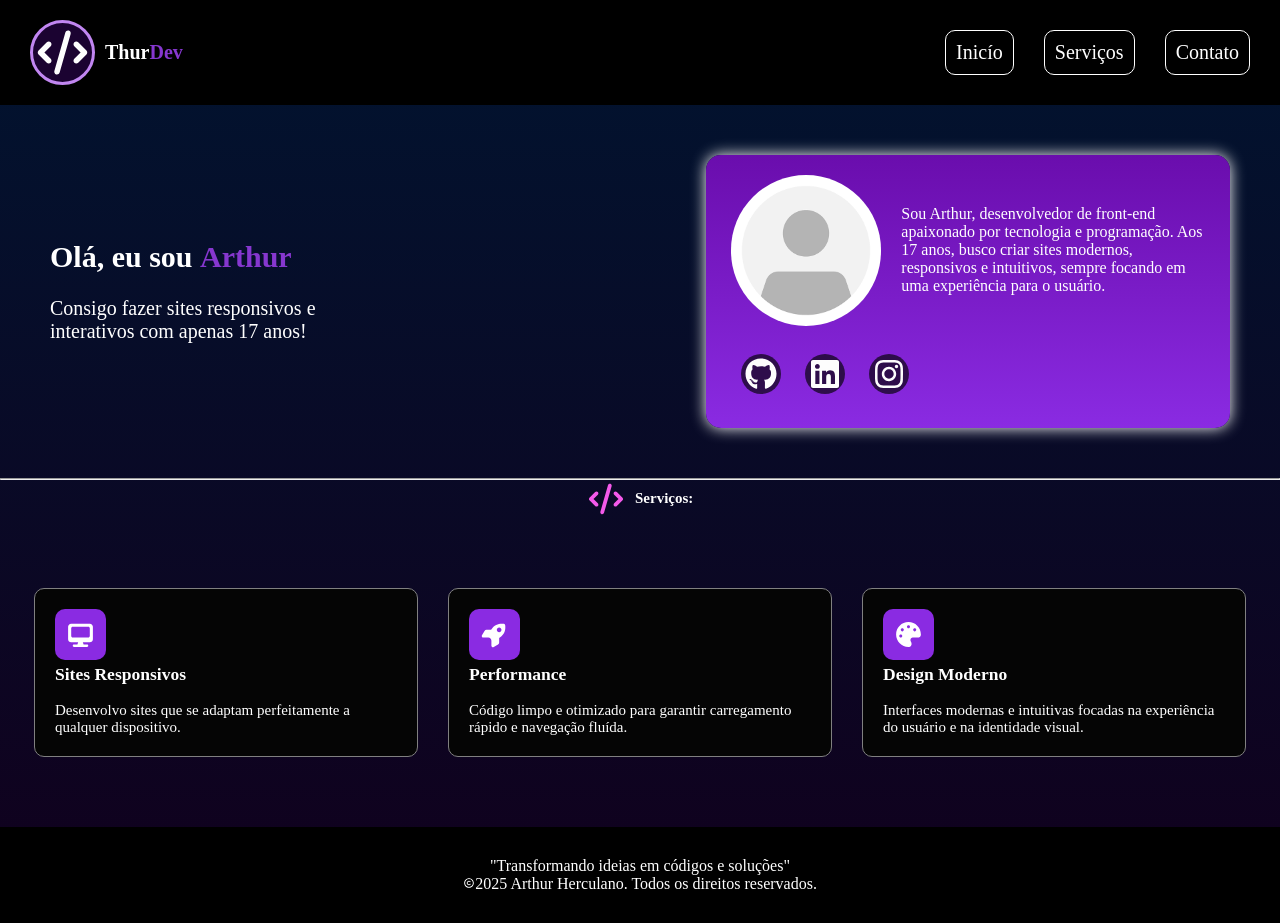
==== index.html @ 8c7f7ee9 "Atualizei o site" ====
<!DOCTYPE html>
<html lang="en">
<head>
    <meta charset="UTF-8">
    <meta name="viewport" content="width=device-width, initial-scale=1.0">
    <title>Document</title>
    <link rel="stylesheet" href="index.css">
</head>
<body>
    <section class="inicio">
        <div class="thur">
        <img src="code-solid-full.svg" alt=""> <br>
        <p class="dev">Thur<span>Dev</span></p>
        </div>
        <nav class="menu">
            <a href="#sobre" class="bnt">Inicío</a>
            <a href="#serv" class="bnt">Serviços</a>
            <a href="" class="bnt">Contato</a>
        </nav>
    </section>
    <section class="sobre">
        <div class="text">
        <h2>Olá, eu sou <span>Arthur</span></h2> <br>
        <p>Consigo fazer sites responsivos e <br>interativos com apenas 17 anos!</p>
        </div>
        <nav class="info">
            <div class="imagem">
                <img src="images.png" alt="">
                <p>Sou Arthur, desenvolvedor de front-end apaixonado por tecnologia e programação. Aos 17 anos, busco criar sites modernos, responsivos e intuitivos, sempre focando em uma experiência para o usuário.</p> 
            </div> <br>
            <div class="apps">
            <a href="https://github.com/arthurherculano155-del" target="_blank" class="app">
                <img src="github-brands-solid-full.svg" alt="">
            </a>
            <a href="" target="_blank" class="app">
                <img src="linkedin-brands-solid-full.svg" alt="">
            </a>
            <a href="" target="_blank" class="app">
                <img src="instagram-brands-solid-full.svg" alt="">
            </a>
            </div>
        </nav>
    </section>
    <section id="serv" class="serv">
            <hr>
             <div class="ter">
        <img src="code-solid-full(1).svg" alt="">
        <h1>Serviços:</h1>
    </div>
        <div class="container">
            <div class="card">
                <img src="desktop-solid-full.svg" alt="">
                <h3>Sites Responsivos</h3> <br>
                <p>Desenvolvo sites que se adaptam perfeitamente a qualquer dispositivo.</p>
            </div>
            <div class="card">
                <img src="rocket-solid-full.svg" alt="">
                <h3>Performance</h3> <br>
                <p>Código limpo e otimizado para garantir carregamento rápido e navegação fluída.</p>
            </div>
            <div class="card">
                <img src="palette-solid-full.svg" alt="">
                <h3>Design Moderno</h3> <br>
                <p>Interfaces modernas e intuitivas focadas na experiência do usuário e na identidade visual.</p>
            </div>
        </div>
    </section>
    <section class="final">
        <p>"Transformando ideias em códigos e soluções"</p>
        <p><img src="copyright-regular-full.svg" alt="">2025 Arthur Herculano. Todos os direitos reservados.</p>
    </section>
</body>
</html>
---- index.css ----
*{
    box-sizing: border-box;
    margin: 0;
    top: 0;
    overflow-x: hidden;
}

html{
    font-size: 10px;
}

span{
    color: rgb(134, 55, 207);
    font-weight: 600;
}

body{
    height: auto;
    background-repeat: no-repeat;
    background-size: auto;
    background-image: linear-gradient(rgb(1, 20, 48), rgb(17, 0, 29));
}

.thur{
    width: 110%;
    max-width: 650px;
    display: flex;
    align-items: center;
}

.inicio{
    width: 100vw;
    height: auto;
    display: flex;
    justify-content: space-between;
    background-color: rgb(0, 0, 0);
    align-items: center;
    padding: 2rem;
}

.inicio img{
    width: 10%;
    margin: 0rem 1rem;
    padding: 0.2rem;
    border: 3px solid rgb(193, 134, 241);
    background-color: rgb(27, 3, 49);
    border-radius: 100%;
}

.inicio .dev{
    font-size: 2rem;
    font-weight: 600;
    color: white;
}

.menu{
    display: flex;
    flex-wrap: wrap;
    gap: 3rem;
    padding: 1rem;
}

.menu a{
    color: white;
    font-weight: 500;
    font-size: 2rem;
    text-decoration: none;
    padding: 1rem;
    border: 1px solid white;
    border-radius: 10px;
    transition: 0.2s;
    cursor: pointer;
}

.menu a:hover{
    border: 1px solid rgb(102, 109, 253);
    transform: scale(1.1);
    color: rgb(102, 109, 253);
    text-decoration: underline;
}

.sobre{
    display: flex;
    gap: 3rem;
    justify-content: space-between;
    padding: 5rem;
    align-items: center;
}

.sobre .text{
    font-size: 2rem;
    color: white;
    width: 100%;
}

.sobre .text h2{
    font-size: 3rem;
}

.info{
    width: 80%;
    height: auto;
    padding: 2rem 2.5rem;
    align-items: center;
    background-image: linear-gradient(#6A0DAD, #8A2BE2);
    box-shadow: 0px 0px 15px white;
    border-radius: 1.5rem;
    color: white;
    font-size: 1.6rem;
    font-weight: 400;
    transition: 0.3s;
}

.info:hover{
    transform: scale(1.03);
}

.info .app{
    padding: 1rem;
    width: 15%;
    text-decoration: none;
    transition: 0.2s;
    margin: auto;
}

.ter{
    margin: auto;
    display: flex;
    justify-content: center;
    gap: 1rem;
    color: white;
    align-items: center;
}

.ter img{
    width: 3vw;
}

.apps{
    padding: 1rem 0rem;
    width: 500px;
    align-items: center;
    margin: auto;
    overflow-y: hidden;
}

.imagem{
    display: flex;
    justify-content: space-between;
    align-items: center;
    gap: 2rem;
}

.info img{
    border-radius: 100%;
    width: 50vw;
}

.info .app img{
    width: 8%;
    background-color: rgba(0, 0, 0, 0.651);
    border-radius: 100%;
    transition: 0.3s;
    margin: auto;
}

.info .app img:hover{
    transform: scale(1.1);
}

.serv hr{
    width: 100vw;
    color: rgb(48, 44, 44);
}

.container img{
    width: 15%;
    padding: 1rem;
    background-color: blueviolet;
    border-radius: 10px;
}

.container{
    width: 100vw;
    color: white;
    font-size: 1.5rem;
    display: flex;
    justify-content: center;
    gap: 3rem;
    padding: 7rem 0rem;
}

.card{
    width: 30%;
    align-items: center;
    border: 1.5px solid grey;
    border-radius: 10px;
    background-color: rgb(5, 5, 5);
    padding: 2rem;
    cursor: default;
    transition: 0.3s;
}

.card:hover{
    transform: translateY(-8px);
}

.final{
    font-size: 1.6rem;
    color: white;
    text-align: center;
    background-color: black;
    width: 100vw;
    align-items: center;
    gap: 1rem;
    padding: 3rem;
}

.final img{
    width: 1%;
}

@media (max-width: 480px){

    html{
        font-size: 10px;
    }

    .sobre{
        flex-direction: column;
        width: 100vw;
        padding: 2rem 0;
        margin: auto;
        text-align: center;
    }

    .menu a{
        font-size: 3.5vw;
        font-weight: 600;
    }

    .menu{
        margin: auto;
        width: 100vw;
        position: relative;
        right: 18px;
    }

    .info{
        width: 90vw;
        margin: auto;
        flex-direction: column;
    }

    .thur p{
        padding: 1rem;
    }

    .text h2{
        font-size: 2rem;
    }

    .info .imagem{
        flex-direction: column;
    }

    .info .imagem img{
        width: 80px;
    }

    .apps{
        width: 100vw;
        margin: auto;
        justify-content: center;
        position: relative;
        right: 40px;
    }

    .apps .app img{
        width: 12%;
    }

    .inicio{
        flex-direction: column;
        font-size: 2rem;
    }

    .inicio .menu{
        padding: 2rem;
        text-align: center;
        align-items: center;
        display: flex;
        justify-content: space-between;
    }

    .inicio .thur{
        flex-direction: column;
    }

    .inicio .thur img{
        width: 80px;
        margin: auto;
    }

    .ter img{
        width: 40px;
    }

    .container{
        font-size: 1.8rem;
        flex-direction: column;
        margin: auto;
        gap: 5rem;
    }

    .card{
        margin: auto;
        width: 90vw;
    }

    .card img{
        width: 40%;
    }
}
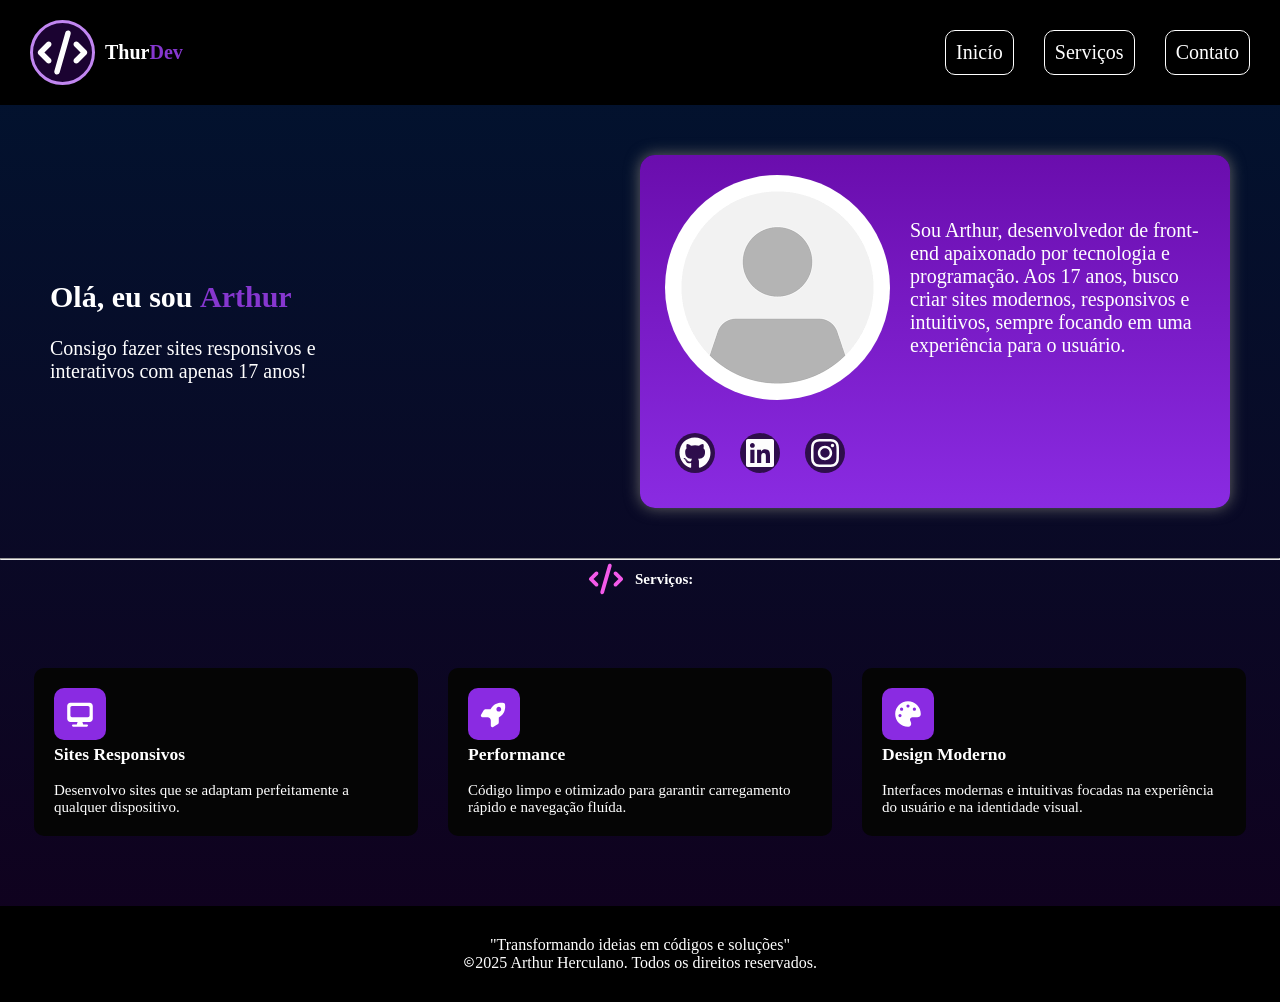
==== commit 5c3d20b9: "Melhorei CSS" ====
--- a/index.html
+++ b/index.html
@@ -3,7 +3,7 @@
 <head>
     <meta charset="UTF-8">
     <meta name="viewport" content="width=device-width, initial-scale=1.0">
-    <title>Document</title>
+    <title>ThurDev - Site</title>
     <link rel="stylesheet" href="index.css">
 </head>
 <body>
@@ -18,7 +18,7 @@
             <a href="" class="bnt">Contato</a>
         </nav>
     </section>
-    <section class="sobre">
+    <section id="sobre" class="sobre">
         <div class="text">
         <h2>Olá, eu sou <span>Arthur</span></h2> <br>
         <p>Consigo fazer sites responsivos e <br>interativos com apenas 17 anos!</p>
@@ -35,7 +35,7 @@
             <a href="" target="_blank" class="app">
                 <img src="linkedin-brands-solid-full.svg" alt="">
             </a>
-            <a href="" target="_blank" class="app">
+            <a href="https://www.instagram.com/thur.thx_/" target="_blank" class="app">
                 <img src="instagram-brands-solid-full.svg" alt="">
             </a>
             </div>
--- a/index.css
+++ b/index.css
@@ -1,324 +1,324 @@
-*{
+* {
     box-sizing: border-box;
     margin: 0;
     top: 0;
+}
+
+html {
+    font-size: 10px;
+}
+
+body {
+    height: auto;
+    background-image: linear-gradient(rgb(1, 20, 48), rgb(17, 0, 29));
+    background-repeat: no-repeat;
+    background-size: auto;
     overflow-x: hidden;
 }
 
-html{
-    font-size: 10px;
-}
-
-span{
+span {
     color: rgb(134, 55, 207);
     font-weight: 600;
 }
 
-body{
+.inicio {
+    display: flex;
+    justify-content: space-between;
+    align-items: center;
+    width: 100vw;
     height: auto;
-    background-repeat: no-repeat;
-    background-size: auto;
-    background-image: linear-gradient(rgb(1, 20, 48), rgb(17, 0, 29));
-}
-
-.thur{
+    padding: 2rem;
+    background-color: rgb(0, 0, 0);
+}
+
+.thur {
+    display: flex;
+    align-items: center;
     width: 110%;
     max-width: 650px;
-    display: flex;
-    align-items: center;
-}
-
-.inicio{
-    width: 100vw;
-    height: auto;
-    display: flex;
-    justify-content: space-between;
-    background-color: rgb(0, 0, 0);
-    align-items: center;
-    padding: 2rem;
-}
-
-.inicio img{
+}
+
+.inicio img {
     width: 10%;
-    margin: 0rem 1rem;
+    margin: 0 1rem;
     padding: 0.2rem;
     border: 3px solid rgb(193, 134, 241);
+    border-radius: 100%;
     background-color: rgb(27, 3, 49);
-    border-radius: 100%;
-}
-
-.inicio .dev{
+}
+
+.inicio .dev {
+    color: white;
     font-size: 2rem;
     font-weight: 600;
-    color: white;
-}
-
-.menu{
+}
+
+.menu {
     display: flex;
     flex-wrap: wrap;
     gap: 3rem;
     padding: 1rem;
 }
 
-.menu a{
-    color: white;
-    font-weight: 500;
-    font-size: 2rem;
-    text-decoration: none;
+.menu a {
     padding: 1rem;
     border: 1px solid white;
     border-radius: 10px;
+    color: white;
+    font-size: 2rem;
+    font-weight: 500;
+    text-decoration: none;
+    cursor: pointer;
     transition: 0.2s;
-    cursor: pointer;
-}
-
-.menu a:hover{
-    border: 1px solid rgb(102, 109, 253);
-    transform: scale(1.1);
-    color: rgb(102, 109, 253);
+}
+
+.menu a:hover {
+    color: rgb(164, 67, 255);
+    border-color: rgb(164, 67, 255);
     text-decoration: underline;
-}
-
-.sobre{
-    display: flex;
+    transform: scale(1.05);
+}
+
+.sobre {
+    display: flex;
+    justify-content: space-between;
+    align-items: center;
     gap: 3rem;
-    justify-content: space-between;
     padding: 5rem;
-    align-items: center;
-}
-
-.sobre .text{
+}
+
+.sobre .text {
+    width: 100%;
+    color: white;
     font-size: 2rem;
-    color: white;
-    width: 100%;
-}
-
-.sobre .text h2{
+}
+
+.sobre .text h2 {
     font-size: 3rem;
 }
 
-.info{
-    width: 80%;
+.info {
+    width: 50%;
     height: auto;
     padding: 2rem 2.5rem;
-    align-items: center;
-    background-image: linear-gradient(#6A0DAD, #8A2BE2);
-    box-shadow: 0px 0px 15px white;
     border-radius: 1.5rem;
-    color: white;
-    font-size: 1.6rem;
+    background-image: linear-gradient(#6a0dad, #8a2be2);
+    box-shadow: 0 0 15px rgb(102, 102, 102);
+    color: white;
+    font-size: 2rem;
     font-weight: 400;
     transition: 0.3s;
 }
 
-.info:hover{
-    transform: scale(1.03);
-}
-
-.info .app{
+.info:hover {
+    transform: scale(1.02);
+}
+
+.imagem {
+    display: flex;
+    justify-content: space-between;
+    align-items: center;
+    gap: 2rem;
+}
+
+.info img {
+    width: 50vw;
+    border-radius: 100%;
+}
+
+.apps {
+    width: 500px;
+    padding: 1rem 0;
+    align-items: center;
+    overflow-y: hidden;
+}
+
+.info .app {
+    width: 15%;
+    margin: auto;
     padding: 1rem;
-    width: 15%;
     text-decoration: none;
     transition: 0.2s;
+}
+
+.info .app img {
+    width: 8%;
     margin: auto;
-}
-
-.ter{
+    border-radius: 100%;
+    background-color: rgba(0, 0, 0, 0.651);
+    transition: 0.3s;
+}
+
+.info .app img:hover {
+    transform: scale(1.1);
+}
+
+.ter {
+    display: flex;
+    justify-content: center;
+    align-items: center;
+    gap: 1rem;
     margin: auto;
-    display: flex;
-    justify-content: center;
-    gap: 1rem;
-    color: white;
-    align-items: center;
-}
-
-.ter img{
+    color: white;
+}
+
+.ter img {
     width: 3vw;
 }
 
-.apps{
-    padding: 1rem 0rem;
-    width: 500px;
-    align-items: center;
-    margin: auto;
-    overflow-y: hidden;
-}
-
-.imagem{
-    display: flex;
-    justify-content: space-between;
-    align-items: center;
-    gap: 2rem;
-}
-
-.info img{
-    border-radius: 100%;
-    width: 50vw;
-}
-
-.info .app img{
-    width: 8%;
-    background-color: rgba(0, 0, 0, 0.651);
-    border-radius: 100%;
-    transition: 0.3s;
-    margin: auto;
-}
-
-.info .app img:hover{
-    transform: scale(1.1);
-}
-
-.serv hr{
+.serv hr {
     width: 100vw;
     color: rgb(48, 44, 44);
 }
 
-.container img{
+.container {
+    display: flex;
+    justify-content: center;
+    gap: 3rem;
+    width: 100vw;
+    padding: 7rem 0;
+    color: white;
+    font-size: 1.5rem;
+}
+
+.container img {
     width: 15%;
     padding: 1rem;
+    border-radius: 10px;
     background-color: blueviolet;
-    border-radius: 10px;
-}
-
-.container{
-    width: 100vw;
-    color: white;
-    font-size: 1.5rem;
-    display: flex;
-    justify-content: center;
-    gap: 3rem;
-    padding: 7rem 0rem;
-}
-
-.card{
+}
+
+.card {
     width: 30%;
-    align-items: center;
-    border: 1.5px solid grey;
+    padding: 2rem;
     border-radius: 10px;
     background-color: rgb(5, 5, 5);
-    padding: 2rem;
+    align-items: center;
     cursor: default;
     transition: 0.3s;
 }
 
-.card:hover{
+.card:hover {
     transform: translateY(-8px);
 }
 
-.final{
+.final {
+    width: 100vw;
+    padding: 3rem;
+    background-color: black;
+    color: white;
     font-size: 1.6rem;
-    color: white;
     text-align: center;
-    background-color: black;
-    width: 100vw;
     align-items: center;
     gap: 1rem;
-    padding: 3rem;
-}
-
-.final img{
+}
+
+.final img {
     width: 1%;
 }
 
-@media (max-width: 480px){
-
-    html{
+@media (max-width: 480px) {
+    html {
         font-size: 10px;
     }
 
-    .sobre{
-        flex-direction: column;
+    .inicio {
+        flex-direction: column;
+        font-size: 2rem;
+    }
+
+    .inicio .menu {
+        display: flex;
+        justify-content: space-between;
+        align-items: center;
+        padding: 2rem;
+        text-align: center;
+    }
+
+    .inicio .thur {
+        flex-direction: column;
+    }
+
+    .inicio .thur img {
+        width: 80px;
+        margin: auto;
+    }
+
+    .menu {
+        position: relative;
+        right: 18px;
         width: 100vw;
-        padding: 2rem 0;
-        margin: auto;
-        text-align: center;
-    }
-
-    .menu a{
+        margin: auto;
+    }
+
+    .menu a {
         font-size: 3.5vw;
         font-weight: 600;
     }
 
-    .menu{
-        margin: auto;
+    .sobre {
+        flex-direction: column;
         width: 100vw;
-        position: relative;
-        right: 18px;
-    }
-
-    .info{
+        margin: auto;
+        padding: 2rem 0;
+        text-align: center;
+    }
+
+    .text h2 {
+        font-size: 2rem;
+    }
+
+    .thur p {
+        padding: 1rem;
+    }
+
+    .info {
         width: 90vw;
         margin: auto;
         flex-direction: column;
     }
 
-    .thur p{
-        padding: 1rem;
-    }
-
-    .text h2{
-        font-size: 2rem;
-    }
-
-    .info .imagem{
-        flex-direction: column;
-    }
-
-    .info .imagem img{
+    .info .imagem {
+        flex-direction: column;
+    }
+
+    .info .imagem img {
         width: 80px;
     }
 
-    .apps{
-        width: 100vw;
-        margin: auto;
-        justify-content: center;
+    .apps {
         position: relative;
         right: 40px;
-    }
-
-    .apps .app img{
+        width: 100vw;
+        margin: auto;
+        justify-content: center;
+    }
+
+    .apps .app img {
         width: 12%;
     }
 
-    .inicio{
-        flex-direction: column;
-        font-size: 2rem;
-    }
-
-    .inicio .menu{
-        padding: 2rem;
-        text-align: center;
-        align-items: center;
-        display: flex;
-        justify-content: space-between;
-    }
-
-    .inicio .thur{
-        flex-direction: column;
-    }
-
-    .inicio .thur img{
-        width: 80px;
-        margin: auto;
-    }
-
-    .ter img{
+    .ter img {
         width: 40px;
     }
 
-    .container{
+    .container {
+        flex-direction: column;
+        gap: 5rem;
+        margin: auto;
         font-size: 1.8rem;
-        flex-direction: column;
-        margin: auto;
-        gap: 5rem;
-    }
-
-    .card{
-        margin: auto;
+    }
+
+    .card {
         width: 90vw;
-    }
-
-    .card img{
+        margin: auto;
+    }
+
+    .card img {
         width: 40%;
     }
+
+    .final img {
+        width: 5vw;
+    }
 }
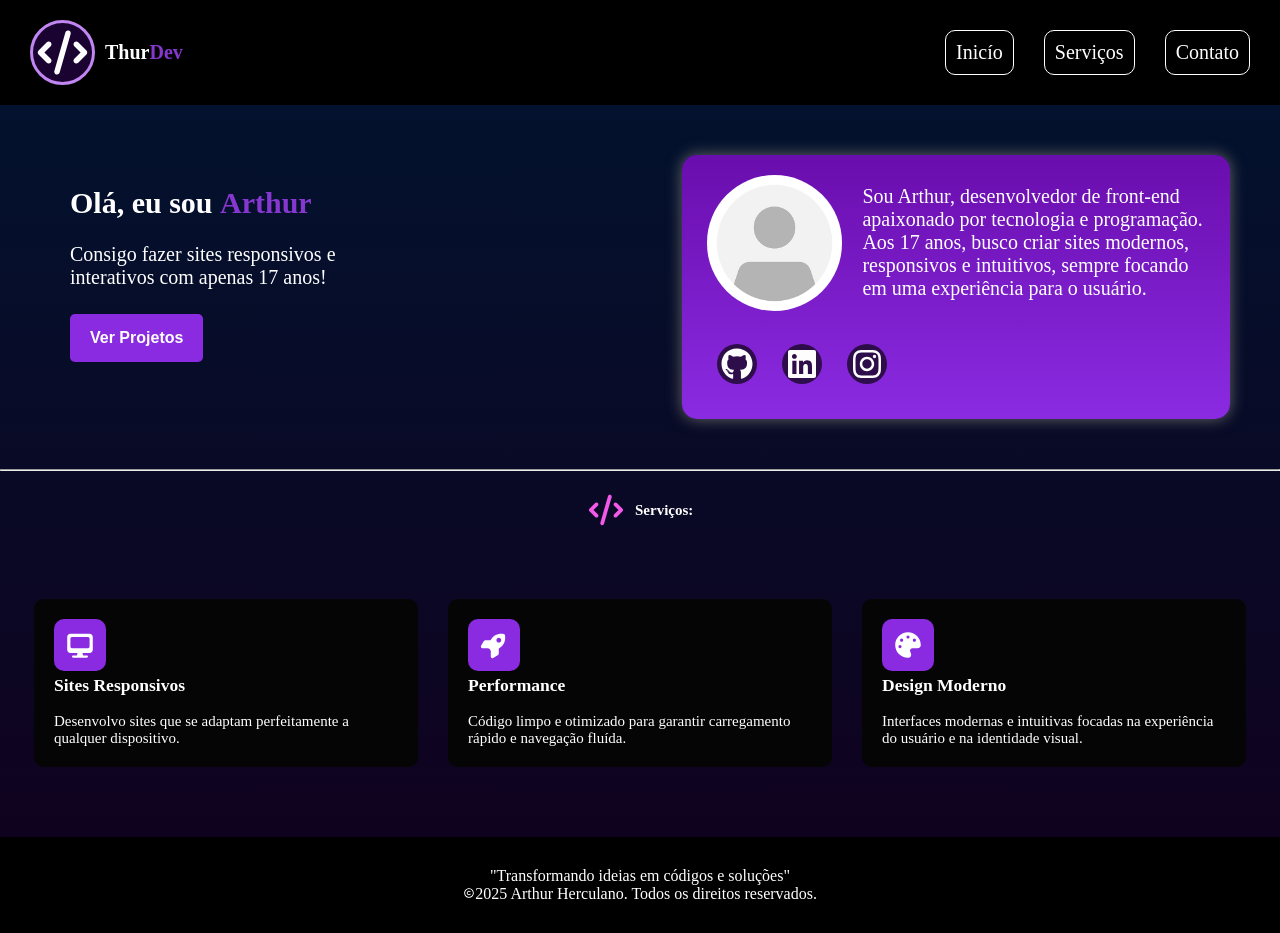
==== commit f6889822: "Adicionei botão" ====
--- a/index.html
+++ b/index.html
@@ -22,6 +22,7 @@
         <div class="text">
         <h2>Olá, eu sou <span>Arthur</span></h2> <br>
         <p>Consigo fazer sites responsivos e <br>interativos com apenas 17 anos!</p>
+        <button class="bntt">Ver Projetos</button>
         </div>
         <nav class="info">
             <div class="imagem">
--- a/index.css
+++ b/index.css
@@ -2,6 +2,7 @@
     box-sizing: border-box;
     margin: 0;
     top: 0;
+    overflow-x: hidden;
 }
 
 html {
@@ -91,14 +92,34 @@
     width: 100%;
     color: white;
     font-size: 2rem;
+    padding: 2rem;
 }
 
 .sobre .text h2 {
     font-size: 3rem;
 }
 
+.bntt{
+    padding: 1.5rem 2rem;
+    color: white;
+    border-radius: 5px;
+    background-color: blueviolet;
+    border: none;
+    font-weight: 600;
+    font-size: 1.6rem;
+    margin: 2.5rem 0rem;
+    transition: 0.4s;
+}
+
+.bntt:hover{
+    transform: scale(1.05);
+    text-decoration: underline;
+    color: rgb(76, 3, 145);
+    background-color: white;
+}
+
 .info {
-    width: 50%;
+    width: 90%;
     height: auto;
     padding: 2rem 2.5rem;
     border-radius: 1.5rem;
@@ -108,6 +129,7 @@
     font-size: 2rem;
     font-weight: 400;
     transition: 0.3s;
+    cursor: default;
 }
 
 .info:hover {
@@ -160,6 +182,7 @@
     gap: 1rem;
     margin: auto;
     color: white;
+    margin-top: 2rem;
 }
 
 .ter img {
@@ -168,7 +191,7 @@
 
 .serv hr {
     width: 100vw;
-    color: rgb(48, 44, 44);
+    color: rgb(255, 255, 255);
 }
 
 .container {
@@ -298,6 +321,11 @@
         width: 12%;
     }
 
+    .bntt{
+        width: 50vw;
+        margin: 3rem auto;
+    }
+
     .ter img {
         width: 40px;
     }
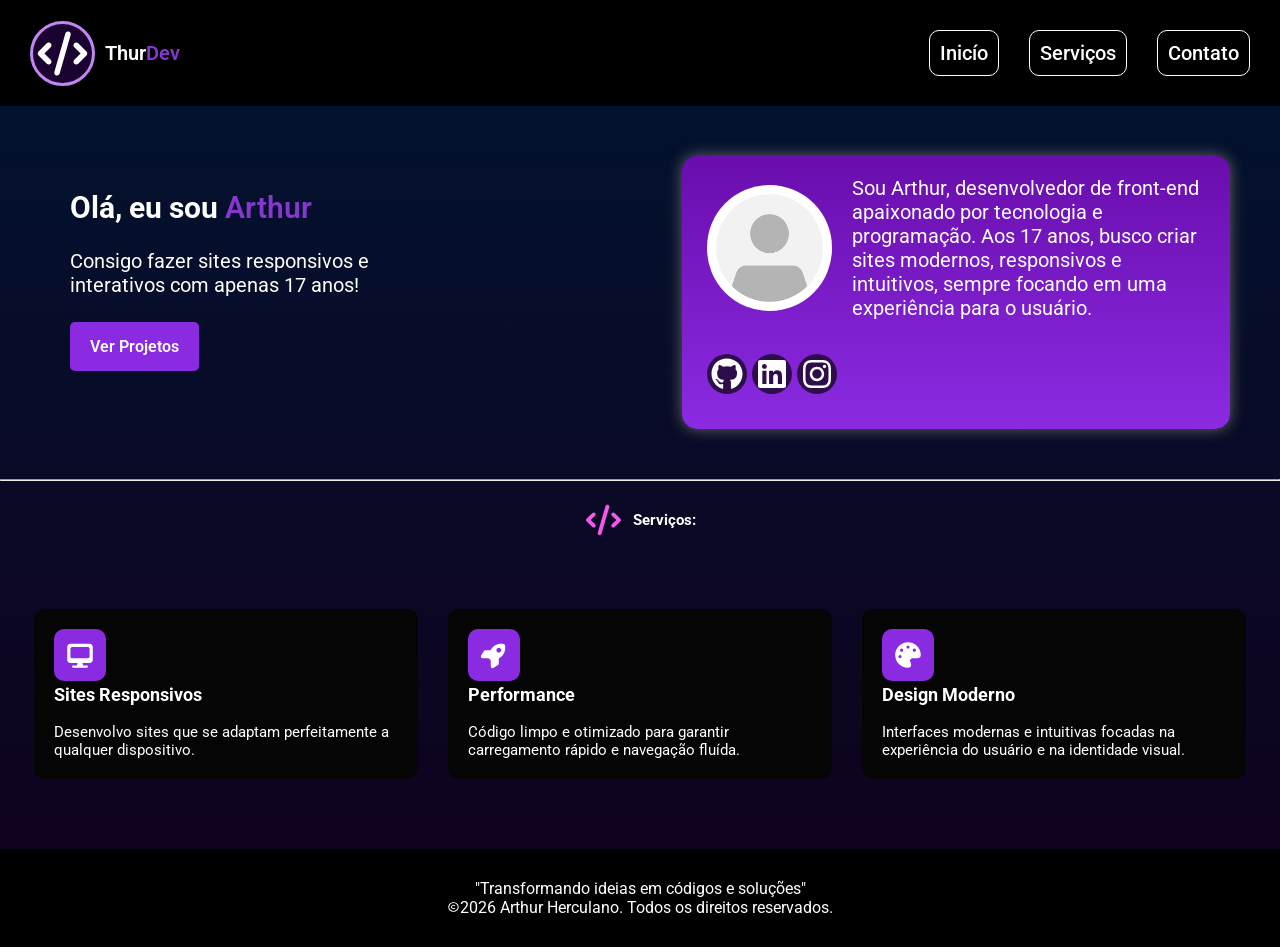
==== commit 6f27edd5: "Adicionei projetos" ====
--- a/index.html
+++ b/index.html
@@ -5,6 +5,9 @@
     <meta name="viewport" content="width=device-width, initial-scale=1.0">
     <title>ThurDev - Site</title>
     <link rel="stylesheet" href="index.css">
+    <style>
+        @import url('https://fonts.googleapis.com/css2?family=Roboto:ital,wght@0,100..900;1,100..900&display=swap');
+    </style>
 </head>
 <body>
     <section class="inicio">
@@ -22,7 +25,7 @@
         <div class="text">
         <h2>Olá, eu sou <span>Arthur</span></h2> <br>
         <p>Consigo fazer sites responsivos e <br>interativos com apenas 17 anos!</p>
-        <button class="bntt">Ver Projetos</button>
+        <button class="bntt" onclick="window.location.href='projetos.html'">Ver Projetos</button>
         </div>
         <nav class="info">
             <div class="imagem">
@@ -68,7 +71,7 @@
     </section>
     <section class="final">
         <p>"Transformando ideias em códigos e soluções"</p>
-        <p><img src="copyright-regular-full.svg" alt="">2025 Arthur Herculano. Todos os direitos reservados.</p>
+        <p><img src="copyright-regular-full.svg" alt="">2026 Arthur Herculano. Todos os direitos reservados.</p>
     </section>
 </body>
 </html>
--- a/index.css
+++ b/index.css
@@ -3,6 +3,11 @@
     margin: 0;
     top: 0;
     overflow-x: hidden;
+    font-family: "Roboto", sans-serif;
+    font-optical-sizing: auto;
+    font-style: normal;
+    font-variation-settings:
+    "wdth" 100;
 }
 
 html {
@@ -155,10 +160,9 @@
     overflow-y: hidden;
 }
 
-.info .app {
+.info .app{
     width: 15%;
     margin: auto;
-    padding: 1rem;
     text-decoration: none;
     transition: 0.2s;
 }
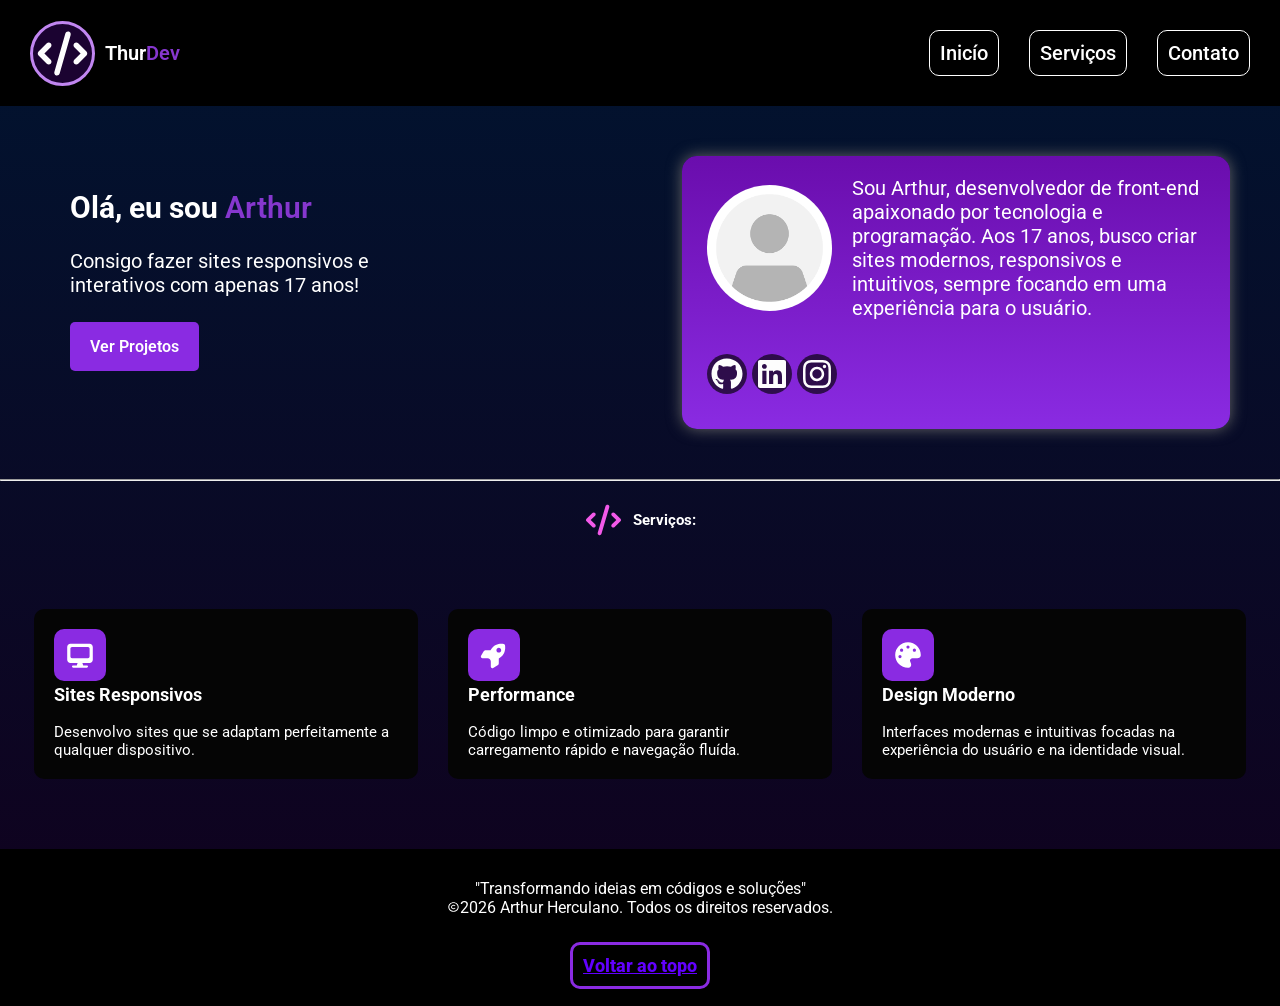
==== commit 9598c2f1: "Atualizei projetos" ====
--- a/index.html
+++ b/index.html
@@ -10,7 +10,7 @@
     </style>
 </head>
 <body>
-    <section class="inicio">
+    <section class="inicio" id="topo">
         <div class="thur">
         <img src="code-solid-full.svg" alt=""> <br>
         <p class="dev">Thur<span>Dev</span></p>
@@ -71,7 +71,8 @@
     </section>
     <section class="final">
         <p>"Transformando ideias em códigos e soluções"</p>
-        <p><img src="copyright-regular-full.svg" alt="">2026 Arthur Herculano. Todos os direitos reservados.</p>
+        <p><img src="copyright-regular-full.svg" alt="">2026 Arthur Herculano. Todos os direitos reservados.</p> <br> <br>
+        <a href="#topo">Voltar ao topo</a>
     </section>
 </body>
 </html>
--- a/index.css
+++ b/index.css
@@ -240,6 +240,16 @@
     gap: 1rem;
 }
 
+.final a{
+    color: rgb(98, 0, 255);
+    font-weight: 800;
+    padding: 1rem;
+    background: none;
+    border: 3px solid blueviolet;
+    border-radius: 10px;
+    font-size: 1.8rem;
+}
+
 .final img {
     width: 1%;
 }
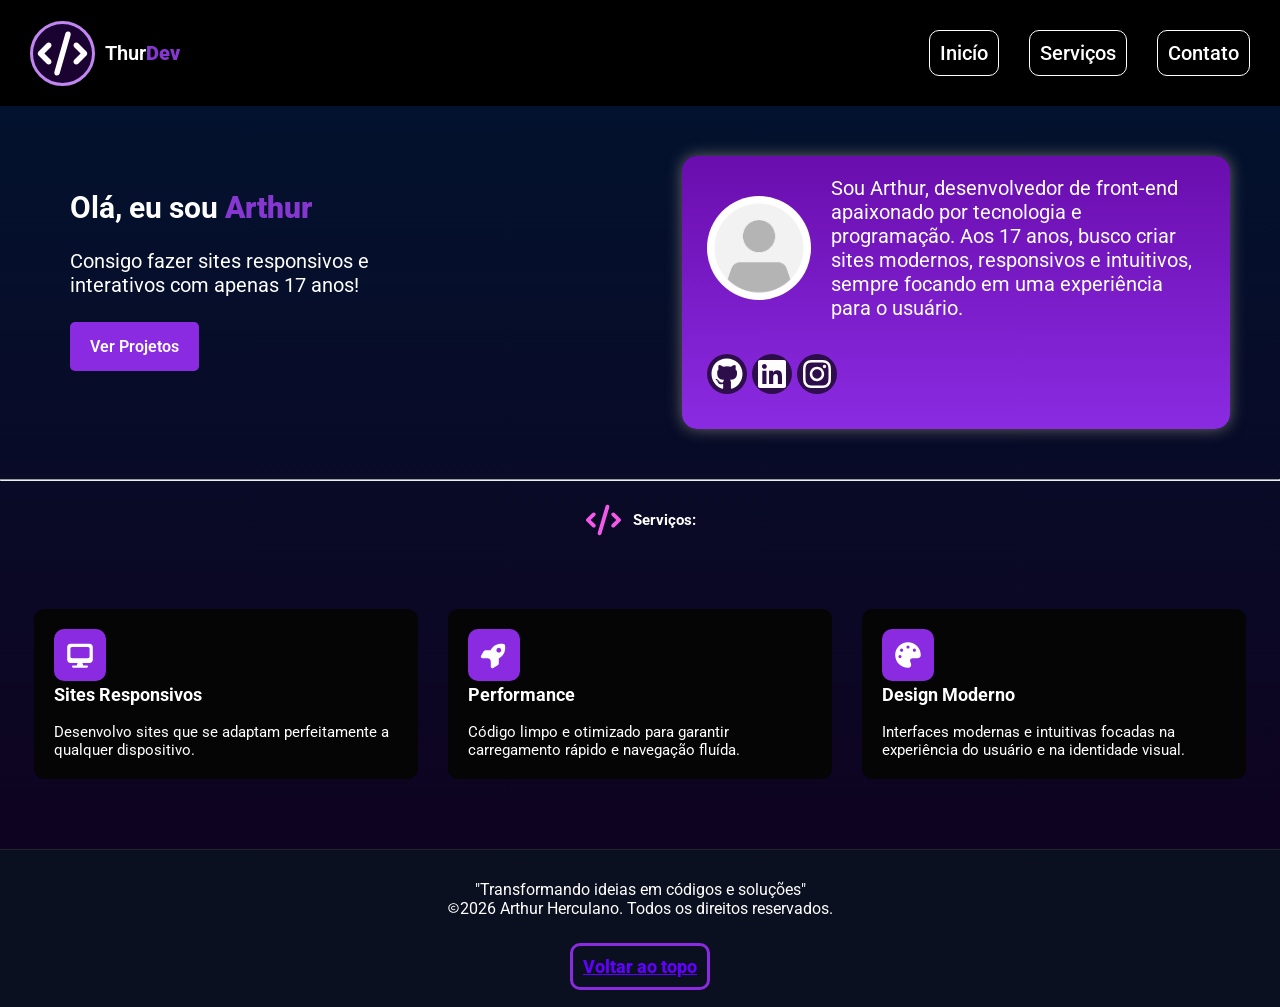
==== commit 964799e9: "Aumentei tamanho da foto" ====
--- a/index.html
+++ b/index.html
@@ -29,7 +29,7 @@
         </div>
         <nav class="info">
             <div class="imagem">
-                <img src="images.png" alt="">
+                <img src="images.png" alt="" class="perfil">
                 <p>Sou Arthur, desenvolvedor de front-end apaixonado por tecnologia e programação. Aos 17 anos, busco criar sites modernos, responsivos e intuitivos, sempre focando em uma experiência para o usuário.</p> 
             </div> <br>
             <div class="apps">
--- a/index.css
+++ b/index.css
@@ -12,6 +12,7 @@
 
 html {
     font-size: 10px;
+    scroll-behavior: smooth;
 }
 
 body {
@@ -24,7 +25,7 @@
 
 span {
     color: rgb(134, 55, 207);
-    font-weight: 600;
+    font-weight: 900;
 }
 
 .inicio {
@@ -114,6 +115,7 @@
     font-size: 1.6rem;
     margin: 2.5rem 0rem;
     transition: 0.4s;
+    cursor: pointer;
 }
 
 .bntt:hover{
@@ -149,7 +151,7 @@
 }
 
 .info img {
-    width: 50vw;
+    width: 100%;
     border-radius: 100%;
 }
 
@@ -195,7 +197,7 @@
 
 .serv hr {
     width: 100vw;
-    color: rgb(255, 255, 255);
+    color: rgba(255, 255, 255, .08);
 }
 
 .container {
@@ -222,17 +224,18 @@
     background-color: rgb(5, 5, 5);
     align-items: center;
     cursor: default;
-    transition: 0.3s;
+    transition: ease-out 0.3s;
 }
 
 .card:hover {
-    transform: translateY(-8px);
+    transform: translateY(-10px) scale(1.04);
 }
 
 .final {
     width: 100vw;
     padding: 3rem;
-    background-color: black;
+    background: #0b1020;
+    border-top: 1px solid rgba(255, 255, 255, .08);
     color: white;
     font-size: 1.6rem;
     text-align: center;
@@ -257,6 +260,7 @@
 @media (max-width: 480px) {
     html {
         font-size: 10px;
+        scroll-behavior: smooth;
     }
 
     .inicio {
@@ -320,7 +324,7 @@
     }
 
     .info .imagem img {
-        width: 80px;
+        width: 120px;
     }
 
     .apps {
